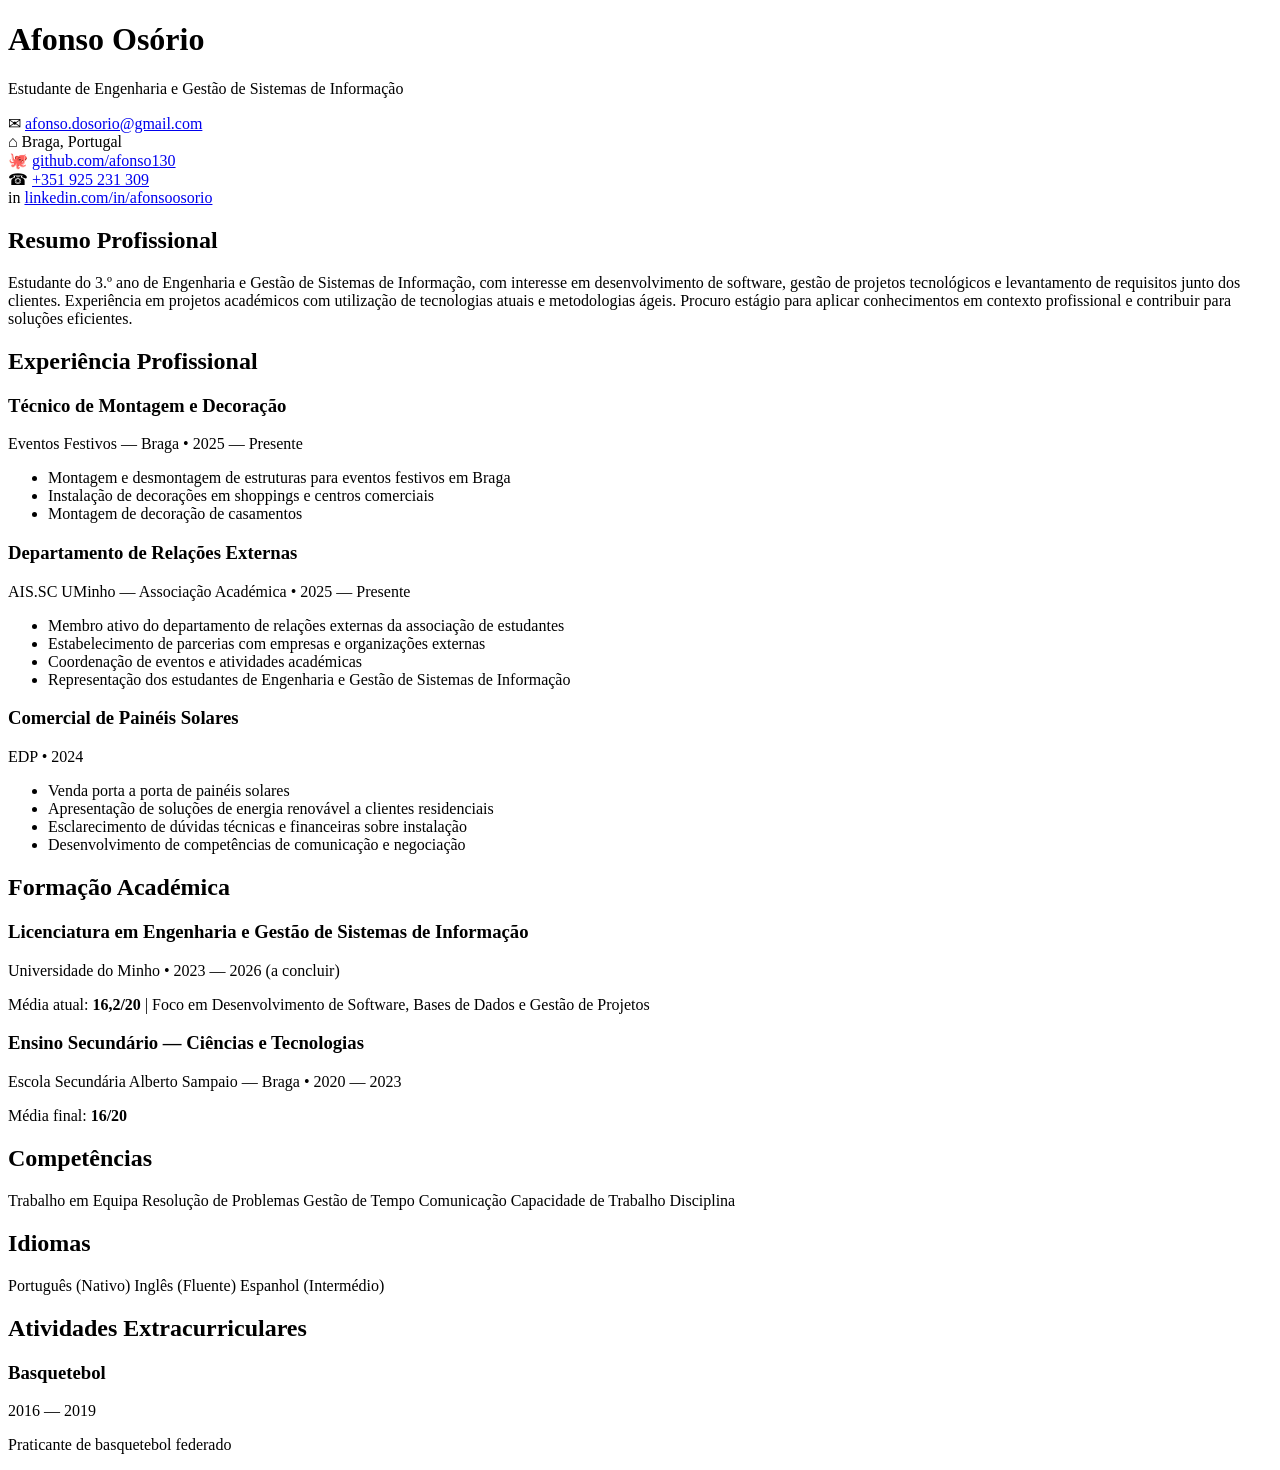
==== index.html @ d677f313 "1" ====
<!doctype html>
<html lang="pt">
<head>
  <meta charset="utf-8" />
  <meta name="viewport" content="width=device-width, initial-scale=1" />
  <title>Currículo — Afonso Osório</title>

  <!-- Fonte (opcional) -->
  <link rel="preconnect" href="https://fonts.googleapis.com">
  <link rel="preconnect" href="https://fonts.gstatic.com" crossorigin>
  <link href="https://fonts.googleapis.com/css2?family=Inter:wght@300;400;600;700&display=swap" rel="stylesheet">

  <link rel="stylesheet" href="styles.css" />
</head>
<body>
  <main class="page">
    <!-- HEADER -->
    <header class="header">
      <div class="header__left">
        <h1 class="name">Afonso Osório</h1>
        <p class="title">Estudante de Engenharia e Gestão de Sistemas de Informação</p>

        <div class="contact">
          <div class="contact__item">
            <span class="icon" aria-hidden="true">✉</span>
            <a href="mailto:afonso.dosorio@gmail.com">afonso.dosorio@gmail.com</a>
          </div>
          <div class="contact__item">
            <span class="icon" aria-hidden="true">⌂</span>
            <span>Braga, Portugal</span>
          </div>
          <div class="contact__item">
            <span class="icon" aria-hidden="true">🐙</span>
            <a href="https://github.com/afonso130" target="_blank" rel="noreferrer">github.com/afonso130</a>
          </div>
        </div>
      </div>

      <div class="header__right">
        <div class="contact contact--right">
          <div class="contact__item">
            <span class="icon" aria-hidden="true">☎</span>
            <a href="tel:+351925231309">+351 925 231 309</a>
          </div>
          <div class="contact__item">
            <span class="icon" aria-hidden="true">in</span>
            <a href="https://www.linkedin.com/in/afonsoosorio" target="_blank" rel="noreferrer">linkedin.com/in/afonsoosorio</a>
          </div>
        </div>
      </div>
    </header>

    <!-- CONTENT -->
    <section class="section">
      <h2 class="section__title">Resumo Profissional</h2>
      <p class="text">
        Estudante do 3.º ano de Engenharia e Gestão de Sistemas de Informação, com interesse em
        desenvolvimento de software, gestão de projetos tecnológicos e levantamento de requisitos junto
        dos clientes. Experiência em projetos académicos com utilização de tecnologias atuais e metodologias ágeis.
        Procuro estágio para aplicar conhecimentos em contexto profissional e contribuir para soluções eficientes.
      </p>
    </section>

    <section class="section">
      <h2 class="section__title">Experiência Profissional</h2>

      <article class="item">
        <div class="item__header">
          <h3 class="item__role">Técnico de Montagem e Decoração</h3>
          <div class="item__meta">
            <span class="item__company">Eventos Festivos — Braga</span>
            <span class="dot">•</span>
            <span class="item__dates">2025 — Presente</span>
          </div>
        </div>
        <ul class="bullets">
          <li>Montagem e desmontagem de estruturas para eventos festivos em Braga</li>
          <li>Instalação de decorações em shoppings e centros comerciais</li>
          <li>Montagem de decoração de casamentos</li>
        </ul>
      </article>

      <article class="item">
        <div class="item__header">
          <h3 class="item__role">Departamento de Relações Externas</h3>
          <div class="item__meta">
            <span class="item__company">AIS.SC UMinho — Associação Académica</span>
            <span class="dot">•</span>
            <span class="item__dates">2025 — Presente</span>
          </div>
        </div>
        <ul class="bullets">
          <li>Membro ativo do departamento de relações externas da associação de estudantes</li>
          <li>Estabelecimento de parcerias com empresas e organizações externas</li>
          <li>Coordenação de eventos e atividades académicas</li>
          <li>Representação dos estudantes de Engenharia e Gestão de Sistemas de Informação</li>
        </ul>
      </article>

      <article class="item">
        <div class="item__header">
          <h3 class="item__role">Comercial de Painéis Solares</h3>
          <div class="item__meta">
            <span class="item__company">EDP</span>
            <span class="dot">•</span>
            <span class="item__dates">2024</span>
          </div>
        </div>
        <ul class="bullets">
          <li>Venda porta a porta de painéis solares</li>
          <li>Apresentação de soluções de energia renovável a clientes residenciais</li>
          <li>Esclarecimento de dúvidas técnicas e financeiras sobre instalação</li>
          <li>Desenvolvimento de competências de comunicação e negociação</li>
        </ul>
      </article>
    </section>

    <section class="section">
      <h2 class="section__title">Formação Académica</h2>

      <article class="item item--compact">
        <div class="item__header">
          <h3 class="item__role">Licenciatura em Engenharia e Gestão de Sistemas de Informação</h3>
          <div class="item__meta">
            <span class="item__company">Universidade do Minho</span>
            <span class="dot">•</span>
            <span class="item__dates">2023 — 2026 (a concluir)</span>
          </div>
        </div>
        <p class="small">Média atual: <strong>16,2/20</strong> | Foco em Desenvolvimento de Software, Bases de Dados e Gestão de Projetos</p>
      </article>

      <article class="item item--compact">
        <div class="item__header">
          <h3 class="item__role">Ensino Secundário — Ciências e Tecnologias</h3>
          <div class="item__meta">
            <span class="item__company">Escola Secundária Alberto Sampaio — Braga</span>
            <span class="dot">•</span>
            <span class="item__dates">2020 — 2023</span>
          </div>
        </div>
        <p class="small">Média final: <strong>16/20</strong></p>
      </article>
    </section>

    <section class="section">
      <h2 class="section__title">Competências</h2>

      <div class="chips">
        <span class="chip">Trabalho em Equipa</span>
        <span class="chip">Resolução de Problemas</span>
        <span class="chip">Gestão de Tempo</span>
        <span class="chip">Comunicação</span>
        <span class="chip">Capacidade de Trabalho</span>
        <span class="chip">Disciplina</span>
      </div>
    </section>

    <section class="section">
      <h2 class="section__title">Idiomas</h2>

      <div class="chips">
        <span class="chip chip--soft">Português (Nativo)</span>
        <span class="chip chip--soft">Inglês (Fluente)</span>
        <span class="chip chip--soft">Espanhol (Intermédio)</span>
      </div>
    </section>

    <section class="section section--last">
      <h2 class="section__title">Atividades Extracurriculares</h2>

      <article class="item item--compact">
        <div class="item__header">
          <h3 class="item__role">Basquetebol</h3>
          <div class="item__meta">
            <span class="item__dates">2016 — 2019</span>
          </div>
        </div>
        <p class="small">Praticante de basquetebol federado</p>
      </article>
    </section>
  </main>
</body>
</html>
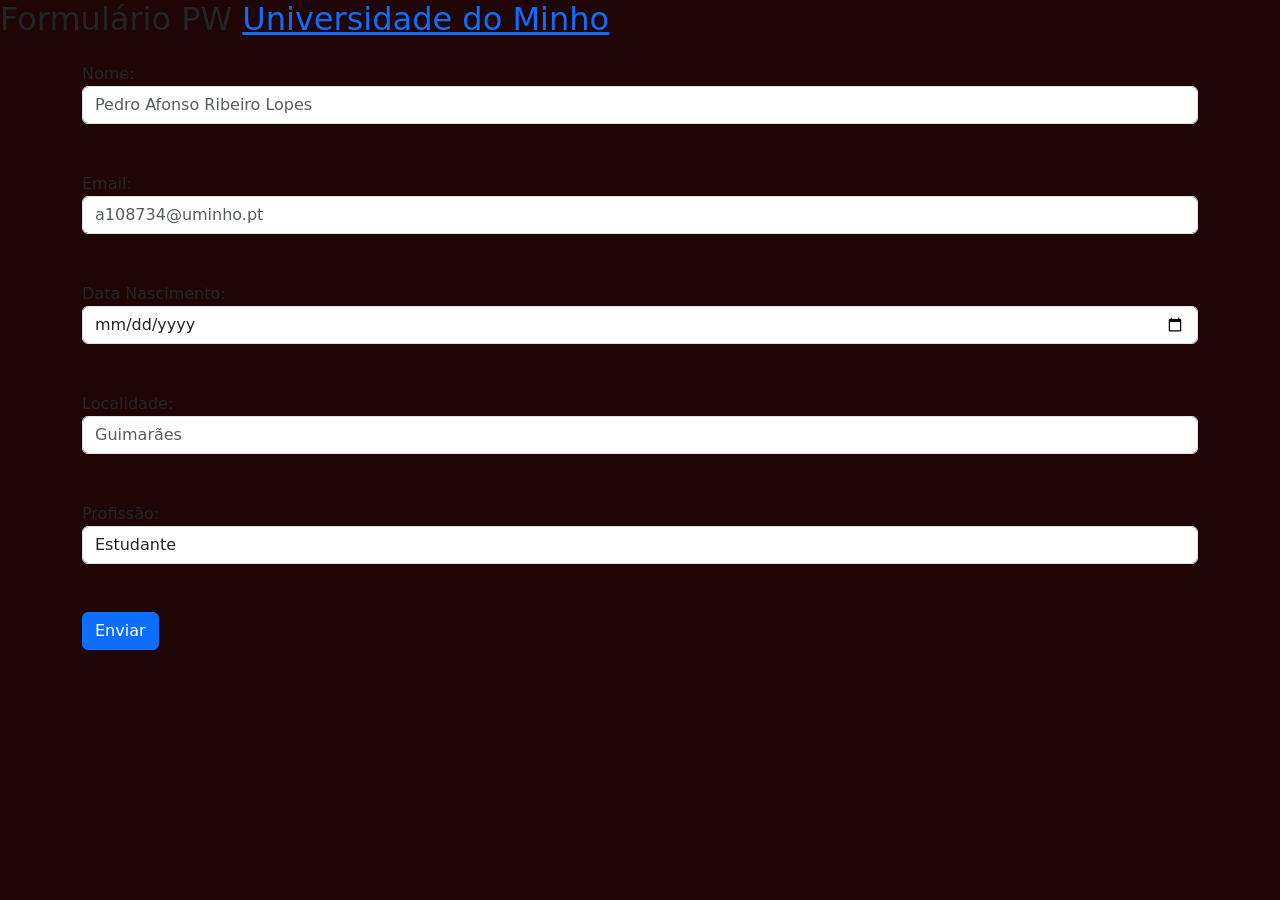
==== commit 42dd5f70: "1" ====
--- a/index.html
+++ b/index.html
@@ -1,184 +1,45 @@
-<!doctype html>
-<html lang="pt">
-<head>
-  <meta charset="utf-8" />
-  <meta name="viewport" content="width=device-width, initial-scale=1" />
-  <title>Currículo — Afonso Osório</title>
+<!DOCTYPE html>
+<html>
+    <head>
+        <meta charset="utf-8">
+        <title>Formulário PW</title>
+        <script src="app.js" defer></script>
+        <link href="https://cdn.jsdelivr.net/npm/bootstrap@5/dist/css/bootstrap.min.css" rel="stylesheet">
+        <link rel="stylesheet" href="style.css">
+    </head>
+    <body>
+        <h2>Formulário PW
+            <a href="https://uminho.pt" target="_blank"> 
+                Universidade do Minho
+            </a>
+        </h2>
 
-  <!-- Fonte (opcional) -->
-  <link rel="preconnect" href="https://fonts.googleapis.com">
-  <link rel="preconnect" href="https://fonts.gstatic.com" crossorigin>
-  <link href="https://fonts.googleapis.com/css2?family=Inter:wght@300;400;600;700&display=swap" rel="stylesheet">
+        <form id="108734" class="container mt-4">
+            <label>Nome:</label>
+            <input type="text" id="nome" class="form-control" placeholder="Pedro Afonso Ribeiro Lopes"><br><br>
 
-  <link rel="stylesheet" href="styles.css" />
-</head>
-<body>
-  <main class="page">
-    <!-- HEADER -->
-    <header class="header">
-      <div class="header__left">
-        <h1 class="name">Afonso Osório</h1>
-        <p class="title">Estudante de Engenharia e Gestão de Sistemas de Informação</p>
+            <label>Email:</label>
+            <input type="email" id="email" class="form-control" placeholder="a108734@uminho.pt"><br><br>
 
-        <div class="contact">
-          <div class="contact__item">
-            <span class="icon" aria-hidden="true">✉</span>
-            <a href="mailto:afonso.dosorio@gmail.com">afonso.dosorio@gmail.com</a>
-          </div>
-          <div class="contact__item">
-            <span class="icon" aria-hidden="true">⌂</span>
-            <span>Braga, Portugal</span>
-          </div>
-          <div class="contact__item">
-            <span class="icon" aria-hidden="true">🐙</span>
-            <a href="https://github.com/afonso130" target="_blank" rel="noreferrer">github.com/afonso130</a>
-          </div>
-        </div>
-      </div>
+            <label>Data Nascimento:</label>
+            <input type="date" id="nascimento" class="form-control"><br><br>
 
-      <div class="header__right">
-        <div class="contact contact--right">
-          <div class="contact__item">
-            <span class="icon" aria-hidden="true">☎</span>
-            <a href="tel:+351925231309">+351 925 231 309</a>
-          </div>
-          <div class="contact__item">
-            <span class="icon" aria-hidden="true">in</span>
-            <a href="https://www.linkedin.com/in/afonsoosorio" target="_blank" rel="noreferrer">linkedin.com/in/afonsoosorio</a>
-          </div>
-        </div>
-      </div>
-    </header>
+            <label>Localidade:</label>
+            <input type="text" id="localidade" class="form-control" placeholder="Guimarães"><br><br>
 
-    <!-- CONTENT -->
-    <section class="section">
-      <h2 class="section__title">Resumo Profissional</h2>
-      <p class="text">
-        Estudante do 3.º ano de Engenharia e Gestão de Sistemas de Informação, com interesse em
-        desenvolvimento de software, gestão de projetos tecnológicos e levantamento de requisitos junto
-        dos clientes. Experiência em projetos académicos com utilização de tecnologias atuais e metodologias ágeis.
-        Procuro estágio para aplicar conhecimentos em contexto profissional e contribuir para soluções eficientes.
-      </p>
-    </section>
+            <label>Profissão:</label>
+            <select id="profissao" class="form-control">
+                <option>Estudante</option>
+                <option>Professor</option>
+                <option>Engenheiro</option>
+                <option>Designer</option>
+                <option>Outro</option>
+            </select><br><br>
 
-    <section class="section">
-      <h2 class="section__title">Experiência Profissional</h2>
+            <button type="submit" class="btn btn-primary">Enviar</button>
 
-      <article class="item">
-        <div class="item__header">
-          <h3 class="item__role">Técnico de Montagem e Decoração</h3>
-          <div class="item__meta">
-            <span class="item__company">Eventos Festivos — Braga</span>
-            <span class="dot">•</span>
-            <span class="item__dates">2025 — Presente</span>
-          </div>
-        </div>
-        <ul class="bullets">
-          <li>Montagem e desmontagem de estruturas para eventos festivos em Braga</li>
-          <li>Instalação de decorações em shoppings e centros comerciais</li>
-          <li>Montagem de decoração de casamentos</li>
-        </ul>
-      </article>
+        </form>
 
-      <article class="item">
-        <div class="item__header">
-          <h3 class="item__role">Departamento de Relações Externas</h3>
-          <div class="item__meta">
-            <span class="item__company">AIS.SC UMinho — Associação Académica</span>
-            <span class="dot">•</span>
-            <span class="item__dates">2025 — Presente</span>
-          </div>
-        </div>
-        <ul class="bullets">
-          <li>Membro ativo do departamento de relações externas da associação de estudantes</li>
-          <li>Estabelecimento de parcerias com empresas e organizações externas</li>
-          <li>Coordenação de eventos e atividades académicas</li>
-          <li>Representação dos estudantes de Engenharia e Gestão de Sistemas de Informação</li>
-        </ul>
-      </article>
-
-      <article class="item">
-        <div class="item__header">
-          <h3 class="item__role">Comercial de Painéis Solares</h3>
-          <div class="item__meta">
-            <span class="item__company">EDP</span>
-            <span class="dot">•</span>
-            <span class="item__dates">2024</span>
-          </div>
-        </div>
-        <ul class="bullets">
-          <li>Venda porta a porta de painéis solares</li>
-          <li>Apresentação de soluções de energia renovável a clientes residenciais</li>
-          <li>Esclarecimento de dúvidas técnicas e financeiras sobre instalação</li>
-          <li>Desenvolvimento de competências de comunicação e negociação</li>
-        </ul>
-      </article>
-    </section>
-
-    <section class="section">
-      <h2 class="section__title">Formação Académica</h2>
-
-      <article class="item item--compact">
-        <div class="item__header">
-          <h3 class="item__role">Licenciatura em Engenharia e Gestão de Sistemas de Informação</h3>
-          <div class="item__meta">
-            <span class="item__company">Universidade do Minho</span>
-            <span class="dot">•</span>
-            <span class="item__dates">2023 — 2026 (a concluir)</span>
-          </div>
-        </div>
-        <p class="small">Média atual: <strong>16,2/20</strong> | Foco em Desenvolvimento de Software, Bases de Dados e Gestão de Projetos</p>
-      </article>
-
-      <article class="item item--compact">
-        <div class="item__header">
-          <h3 class="item__role">Ensino Secundário — Ciências e Tecnologias</h3>
-          <div class="item__meta">
-            <span class="item__company">Escola Secundária Alberto Sampaio — Braga</span>
-            <span class="dot">•</span>
-            <span class="item__dates">2020 — 2023</span>
-          </div>
-        </div>
-        <p class="small">Média final: <strong>16/20</strong></p>
-      </article>
-    </section>
-
-    <section class="section">
-      <h2 class="section__title">Competências</h2>
-
-      <div class="chips">
-        <span class="chip">Trabalho em Equipa</span>
-        <span class="chip">Resolução de Problemas</span>
-        <span class="chip">Gestão de Tempo</span>
-        <span class="chip">Comunicação</span>
-        <span class="chip">Capacidade de Trabalho</span>
-        <span class="chip">Disciplina</span>
-      </div>
-    </section>
-
-    <section class="section">
-      <h2 class="section__title">Idiomas</h2>
-
-      <div class="chips">
-        <span class="chip chip--soft">Português (Nativo)</span>
-        <span class="chip chip--soft">Inglês (Fluente)</span>
-        <span class="chip chip--soft">Espanhol (Intermédio)</span>
-      </div>
-    </section>
-
-    <section class="section section--last">
-      <h2 class="section__title">Atividades Extracurriculares</h2>
-
-      <article class="item item--compact">
-        <div class="item__header">
-          <h3 class="item__role">Basquetebol</h3>
-          <div class="item__meta">
-            <span class="item__dates">2016 — 2019</span>
-          </div>
-        </div>
-        <p class="small">Praticante de basquetebol federado</p>
-      </article>
-    </section>
-  </main>
-</body>
+        <div id="result" class="container mt-4" text-white></div>
+    </body>
 </html>
--- a/style.css
+++ b/style.css
@@ -0,0 +1,3 @@
+body{
+    background-color: #200507;
+}
